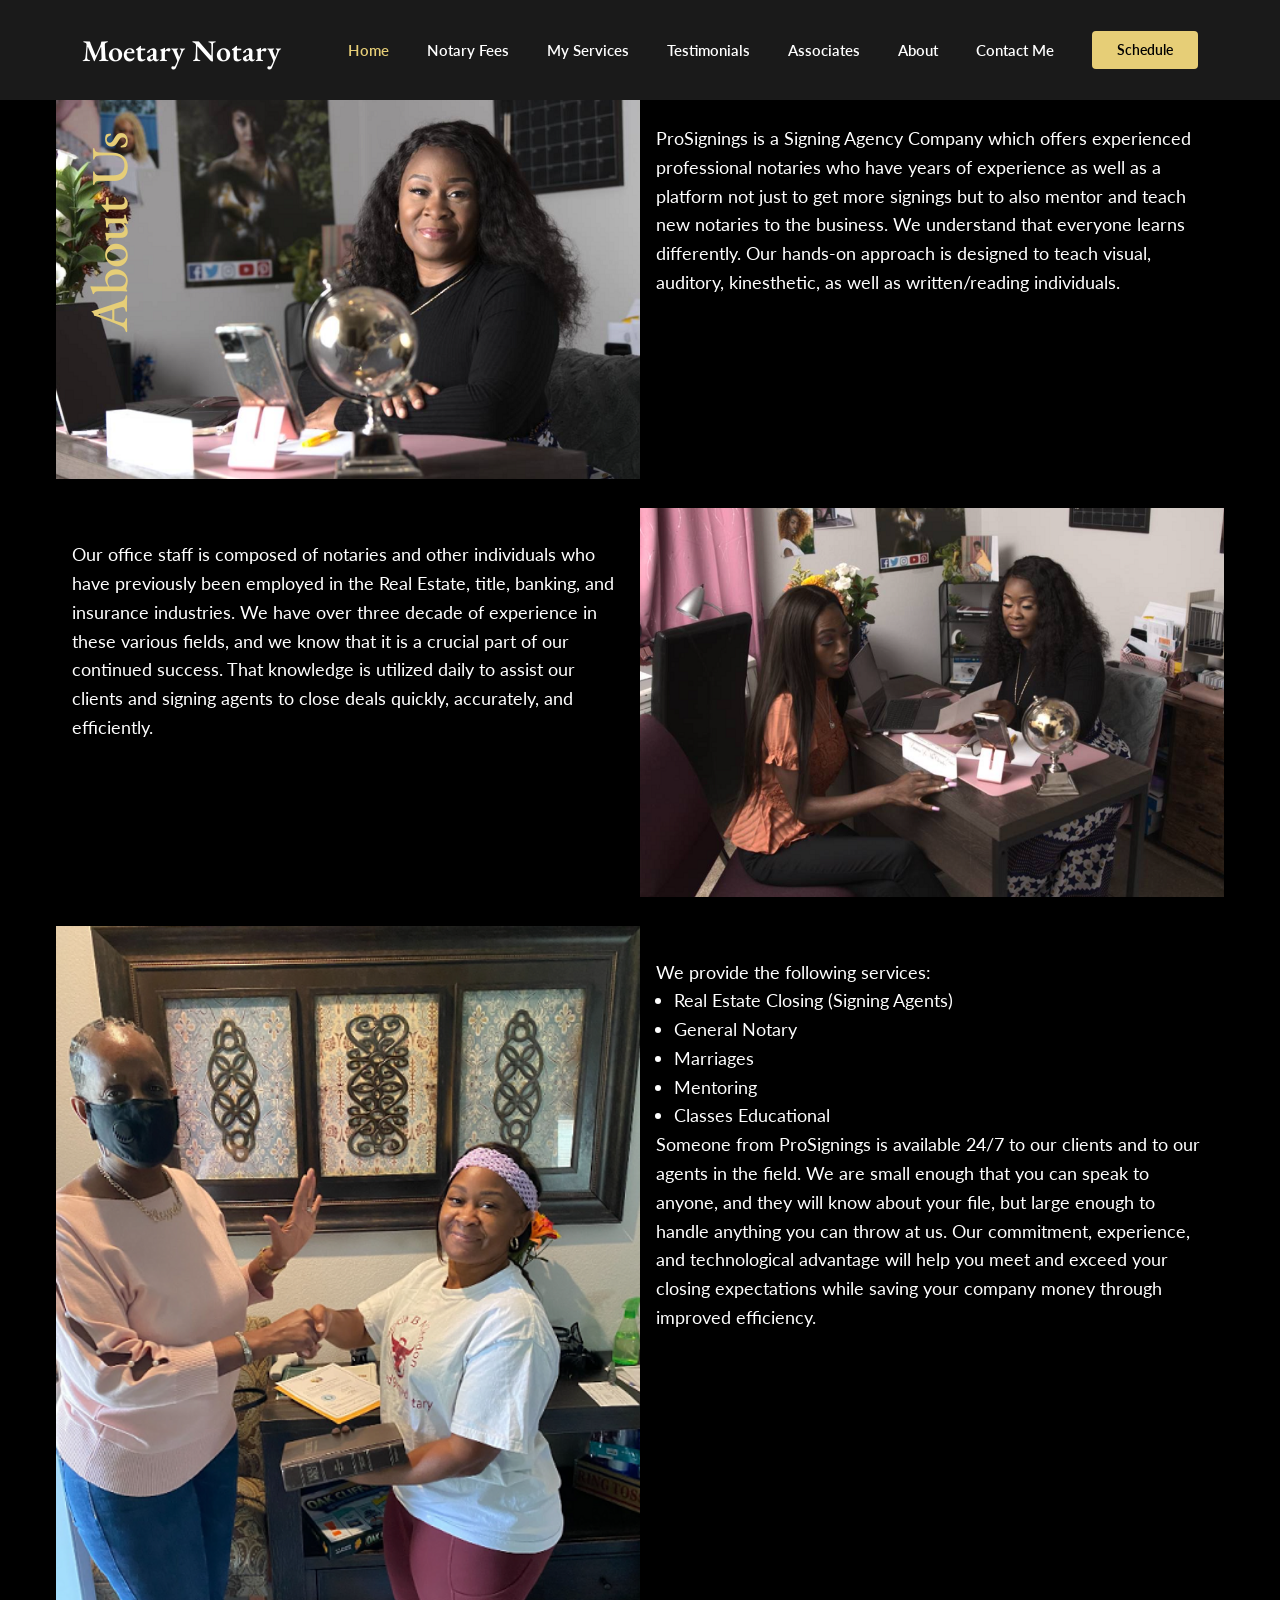
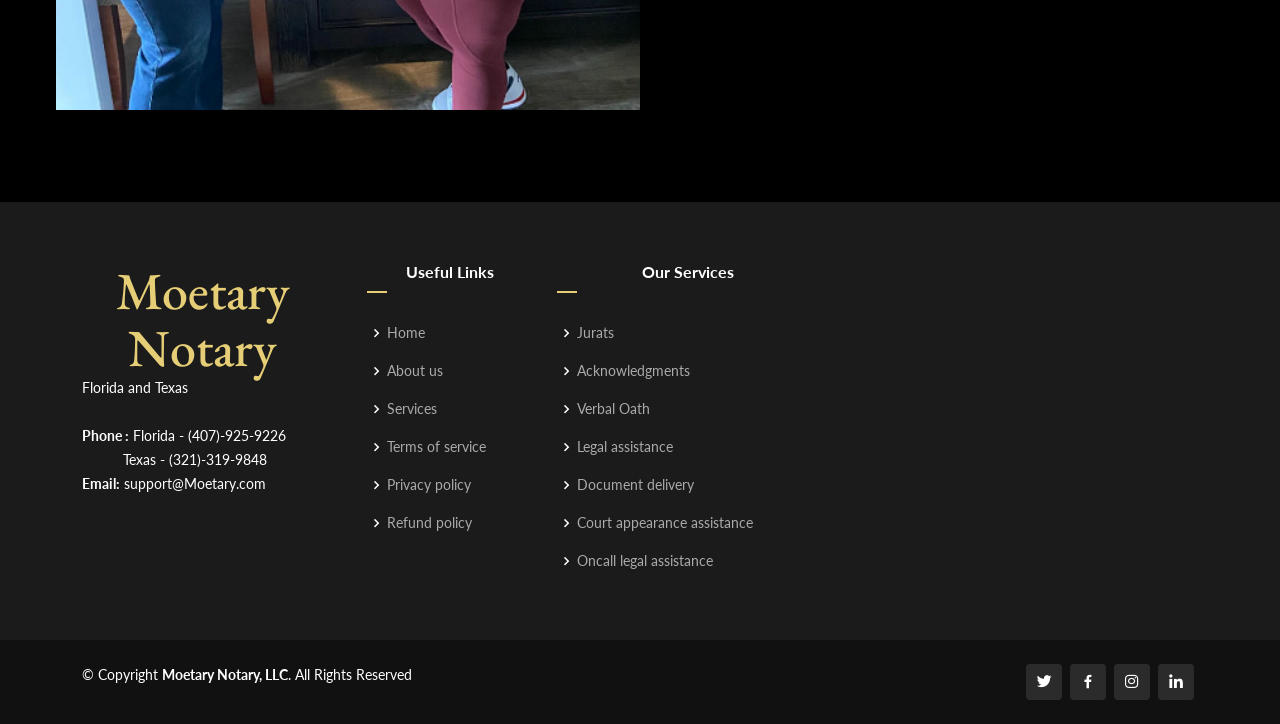
==== about.html @ 25c30586 "Your commit message" ====
<!DOCTYPE html>
<html lang="en">
  <head>
    <meta charset="utf-8" />
    <meta content="width=device-width, initial-scale=1.0" name="viewport" />

    <title>Prosignings</title>
    <meta content="" name="description" />
    <meta content="" name="keywords" />

    <!-- Favicons -->
    <link href="assets/img/favicon.ico" rel="icon" />
    <link href="assets/img/apple-touch-icon.png" rel="apple-touch-icon" />

    <!-- Google Fonts -->
    <link
      href="https://fonts.googleapis.com/css?family=Open+Sans:300,300i,400,400i,600,600i,700,700i|Raleway:300,300i,400,400i,500,500i,600,600i,700,700i|Poppins:300,300i,400,400i,500,500i,600,600i,700,700i"
      rel="stylesheet"
    />

    <!-- Vendor CSS Files -->
    <link href="assets/vendor/aos/aos.css" rel="stylesheet" />
    <link
      href="assets/vendor/bootstrap/css/bootstrap.min.css"
      rel="stylesheet"
    />
    <link
      href="assets/vendor/bootstrap-icons/bootstrap-icons.css"
      rel="stylesheet"
    />
    <link href="assets/vendor/boxicons/css/boxicons.min.css" rel="stylesheet" />
    <link
      href="assets/vendor/glightbox/css/glightbox.min.css"
      rel="stylesheet"
    />
    <link href="assets/vendor/remixicon/remixicon.css" rel="stylesheet" />
    <link href="assets/vendor/swiper/swiper-bundle.min.css" rel="stylesheet" />

    <!-- Template Main CSS File -->
    <link href="assets/css/style.css" rel="stylesheet" />
    <link href="assets/css/about.css" rel="stylesheet" />
    <link href="assets/css/util.css" rel="stylesheet" />
    <!-- =======================================================
  * Template Name: ProSignings - v3.9.1
  * Template URL: https://bootstrapmade.com/ProSignings-bootstrap-corporate-template/
  * Author: BootstrapMade.com
  * License: https://bootstrapmade.com/license/
  ======================================================== -->
  </head>

  <body>
    <!-- ======= Header ======= -->
    <header id="header" class="fixed-top d-flex align-items-center">
      <div class="container d-flex align-items-center">
        <h1 class="logo me-auto size_adjust_header">
          <!-- <a href="index.html"><img src="assets/img/logo11.png" /></a> -->
          Moetary Notary
        </h1>
        <!-- Uncomment below if you prefer to use an image logo -->
        <!-- <a href="index.html" class="logo me-auto"><img src="assets/img/logo.png" alt=""></a>-->

        <nav id="navbar" class="navbar order-last order-lg-0">
          <ul>
            <li>
              <a class="nav-link scrollto active" href="index.html">Home</a>
            </li>
            <li>
              <a class="nav-link scrollto" href="fees.html">Notary Fees</a>
            </li>
            <li>
              <a class="nav-link scrollto" href="service.html">My Services</a>
            </li>
            <li>
              <a class="nav-link scrollto" href="#testimonials">Testimonials</a>
            </li>
            <li>
              <a class="nav-link scrollto" href="associates.html">Associates</a>
            </li>
            <li><a class="nav-link scrollto" href="about.html">About</a></li>
            <!-- <li><a class="nav-link scrollto " href="#portfolio">Portfolio</a></li> -->
            <!-- <li><a class="nav-link scrollto" href="#team">Team</a></li> -->
            <!-- <li><a href="blog.html">Blog</a></li> -->
            <!-- <li class="dropdown"><a href="#"><span>Drop Down</span> <i class="bi bi-chevron-down"></i></a>
              <ul>
                <li><a href="#">Drop Down 1</a></li>
                <li class="dropdown"><a href="#"><span>Deep Drop Down</span> <i class="bi bi-chevron-right"></i></a>
                  <ul>
                    <li><a href="#">Deep Drop Down 1</a></li>
                    <li><a href="#">Deep Drop Down 2</a></li>
                    <li><a href="#">Deep Drop Down 3</a></li>
                    <li><a href="#">Deep Drop Down 4</a></li>
                    <li><a href="#">Deep Drop Down 5</a></li>
                  </ul>
                </li>
                <li><a href="#">Drop Down 2</a></li>
                <li><a href="#">Drop Down 3</a></li>
                <li><a href="#">Drop Down 4</a></li>
              </ul>
            </li> -->
            <li>
              <a class="nav-link scrollto" href="contact.html">Contact Me</a>
            </li>
          </ul>
          <i class="bi bi-list mobile-nav-toggle"></i>
        </nav>
        <!-- .navbar -->

        <a
          href="https://prosigningsbell.thenotary.app/"
          class="get-started-btn scrollto"
          >Schedule</a
        >
      </div>
    </header>
    <!-- End Header -->
    <section style="padding: 0%">
      <main style="background-color: black; color: white" class="about">
        <div class="container_about_page">
          <section class="grid info">
            <div class="column-xs-12 column-md-1">
              <div class="about">
                <h1 class="section-heading" style="text-align: center">
                  About Us
                </h1>
              </div>
            </div>
            <div class="column-xs-12 column-md-4 abt">
              <img class="img_about" src="assets/img/first.PNG" />
              <div class="column-xs-12 column-md-7">
                <div class="intro">
                  ProSignings is a Signing Agency Company which offers
                  experienced professional notaries who have years of experience
                  as well as a platform not just to get more signings but to
                  also mentor and teach new notaries to the business. We
                  understand that everyone learns differently. Our hands-on
                  approach is designed to teach visual, auditory, kinesthetic,
                  as well as written/reading individuals.
                </div>
              </div>
            </div>
            <br />

            <div class="column-xs-12 column-md-4 abt">
              <div class="column-xs-12 column-md-7">
                <div class="intro">
                  Our office staff is composed of notaries and other individuals
                  who have previously been employed in the Real Estate, title,
                  banking, and insurance industries. We have over three decade
                  of experience in these various fields, and we know that it is
                  a crucial part of our continued success. That knowledge is
                  utilized daily to assist our clients and signing agents to
                  close deals quickly, accurately, and efficiently.
                </div>
              </div>
              <img class="img_about" src="assets/img/second.PNG" />
            </div>
            <br />

            <div class="column-xs-12 column-md-4 abt">
              <img class="img_about" src="assets/img/third.PNG" />
              <div class="column-xs-12 column-md-7 txt">
                <div class="intro">
                  We provide the following services:<br />
                  <ul style="margin-left: 18px; list-style-type: disc">
                    <li>Real Estate Closing (Signing Agents)</li>
                    <li>General Notary</li>
                    <li>Marriages</li>
                    <li>Mentoring</li>
                    <li>Classes Educational</li>
                  </ul>
                  Someone from ProSignings is available 24/7 to our clients and
                  to our agents in the field. We are small enough that you can
                  speak to anyone, and they will know about your file, but large
                  enough to handle anything you can throw at us. Our commitment,
                  experience, and technological advantage will help you meet and
                  exceed your closing expectations while saving your company
                  money through improved efficiency.
                </div>
              </div>
            </div>
          </section>
        </div>
      </main>
    </section>
    <!-- ======= Footer ======= -->
    <footer id="footer">
      <div class="footer-top">
        <div class="container">
          <div class="row">
            <div class="col-lg-3 col-md-6 footer-contact">
              <h1 class="logo me-auto" style="margin-left: -20px">
                <!-- <a href="index.html"><img src="assets/img/logo11.png" /></a> -->
                Moetary Notary
              </h1>
              <p class="addd">
                Florida and Texas<br /><br />
                <strong>Phone :</strong> Florida - (407)-925-9226 <br />
                &emsp; &emsp;&emsp; Texas - (321)-319-9848<br />
                <strong>Email:</strong> support@Moetary.com<br />
              </p>
            </div>

            <div class="col-lg-2 col-md-6 footer-links">
              <h4>Useful Links</h4>
              <br />
              <ul>
                <li>
                  <i class="bx bx-chevron-right"></i>
                  <a href="index.html">Home</a>
                </li>
                <li>
                  <i class="bx bx-chevron-right"></i>
                  <a href="about.html">About us</a>
                </li>
                <li>
                  <i class="bx bx-chevron-right"></i>
                  <a href="service.html">Services</a>
                </li>
                <li>
                  <i class="bx bx-chevron-right"></i>
                  <a href="terms.html">Terms of service</a>
                </li>
                <li>
                  <i class="bx bx-chevron-right"></i>
                  <a href="privacy.html">Privacy policy</a>
                </li>
                <li>
                  <i class="bx bx-chevron-right"></i>
                  <a href="refund.html">Refund policy</a>
                </li>
              </ul>
            </div>

            <div class="col-lg-3 col-md-6 footer-links">
              <h4>Our Services</h4>
              <br />
              <ul>
                <li>
                  <i class="bx bx-chevron-right"></i> <a href="#">Jurats</a>
                </li>
                <li>
                  <i class="bx bx-chevron-right"></i>
                  <a href="#">Acknowledgments</a>
                </li>
                <li>
                  <i class="bx bx-chevron-right"></i>
                  <a href="#">Verbal Oath</a>
                </li>
                <li>
                  <i class="bx bx-chevron-right"></i>
                  <a href="#">Legal assistance</a>
                </li>
                <li>
                  <i class="bx bx-chevron-right"></i>
                  <a href="#">Document delivery</a>
                </li>
                <li>
                  <i class="bx bx-chevron-right"></i>
                  <a href="#">Court appearance assistance</a>
                </li>
                <li>
                  <i class="bx bx-chevron-right"></i>
                  <a href="#">Oncall legal assistance</a>
                </li>
              </ul>
            </div>

            <!-- <div class="col-lg-4 col-md-6 footer-newsletter">
            <h4>Join Our Newsletter</h4>
            <p>Tamen quem nulla quae legam multos aute sint culpa legam noster magna</p>
            <form action="" method="post">
              <input type="email" name="email"><input type="submit" value="Subscribe">
            </form>
          </div> -->
          </div>
        </div>
      </div>

      <div class="container d-md-flex py-4">
        <div class="me-md-auto text-center text-md-start">
          <div class="copyright">
            &copy; Copyright <strong><span>Moetary Notary, LLC</span></strong
            >. All Rights Reserved
          </div>
          <!-- <div class="credits"> -->
          <!-- All the links in the footer should remain intact. -->
          <!-- You can delete the links only if you purchased the pro version. -->
          <!-- Licensing information: https://bootstrapmade.com/license/ -->
          <!-- Purchase the pro version with working PHP/AJAX contact form: https://bootstrapmade.com/ProSignings-bootstrap-corporate-template/ -->
          <!-- Moetary Notary -->
          <!-- </div> -->
        </div>
        <div class="social-links text-center text-md-end pt-3 pt-md-0">
          <a href="https://www.twitter.com/prosigningsfl/" class="twitter"
            ><i class="bx bxl-twitter"></i
          ></a>
          <a href="https://www.facebook.com/prosigningsfl/" class="facebook"
            ><i class="bx bxl-facebook"></i
          ></a>
          <a href="https://www.instagram.com/prosigningsfl/" class="instagram"
            ><i class="bx bxl-instagram"></i
          ></a>
          <a href="https://www.linkedin.com/prosigningsfl/" class="linkedin"
            ><i class="bx bxl-linkedin"></i
          ></a>
        </div>
      </div>
    </footer>

    <a
      href="#"
      class="back-to-top d-flex align-items-center justify-content-center"
      ><i class="bi bi-arrow-up-short"></i
    ></a>

    <!-- Vendor JS Files -->
    <script src="assets/vendor/purecounter/purecounter_vanilla.js"></script>
    <script src="assets/vendor/aos/aos.js"></script>
    <script src="assets/vendor/bootstrap/js/bootstrap.bundle.min.js"></script>
    <script src="assets/vendor/glightbox/js/glightbox.min.js"></script>
    <script src="assets/vendor/isotope-layout/isotope.pkgd.min.js"></script>
    <script src="assets/vendor/swiper/swiper-bundle.min.js"></script>
    <script src="assets/vendor/php-email-form/validate.js"></script>

    <!-- Template Main JS File -->
    <script src="assets/js/main.js"></script>
    <style>
      .abt {
        display: flex;
        justify-content: space-between;
      }
      .txt {
        width: 50%;
      }
      @media screen and (max-width: 414px) {
        .abt {
          display: block;
          justify-content: space-between;
        }
        .txt {
          width: 100%;
        }
      }
      @media screen and (max-width: 414px) {
        .row {
          display: flex;
          justify-content: center;
        }
        .addd {
          text-align: center;
        }
        .row > * {
          width: 60%;
        }
      }
    </style>
  </body>
</html>
---- assets/css/style.css ----
/**
** Template Name: ProSignings - v3.9.1
* Template URL: https://bootstrapmade.com/ProSignings-bootstrap-corporate-template/
* Author: BootstrapMade.com
* License: https://bootstrapmade.com/license/
*/

/*--------------------------------------------------------------
# General
--------------------------------------------------------------*/

@import url('https://fonts.googleapis.com/css2?family=Lato');

body {
  color: #444444;
}

*{
  font-family: 'Lato';
}
a {
  color: #e6ce77;
  text-decoration: none;
}

a:hover {
  color: #e76668;
  text-decoration: none;
}

h1,
h2,
h3,
h4,
h5,
h6 {
  /* font-family: "Raleway", sans-serif; */
}

/*--------------------------------------------------------------
# Back to top button
--------------------------------------------------------------*/
.back-to-top {
  position: fixed;
  visibility: hidden;
  opacity: 0;
  right: 15px;
  bottom: 15px;
  z-index: 996;
  background: #e6ce77;
  width: 40px;
  height: 40px;
  border-radius: 4px;
  transition: all 0.4s;
}

.back-to-top i {
  font-size: 28px;
  color: #fff;
  line-height: 0;
}

.back-to-top:hover {
  background: #e65d5f;
  color: #fff;
}

.back-to-top.active {
  visibility: visible;
  opacity: 1;
}

/*--------------------------------------------------------------
# Disable aos animation delay on mobile devices
--------------------------------------------------------------*/
@media screen and (max-width: 768px) {
  [data-aos-delay] {
    transition-delay: 0 !important;
  }
}

/*--------------------------------------------------------------
# Header
--------------------------------------------------------------*/
#header {
  background: #1a1a1a;
  transition: all 0.5s;
  z-index: 997;
  padding: 0px 0;
}
/* 
#header:hover{
  background: #e6ce77;
} */

#header.header-scrolled {
  padding: 12px 0;
  box-shadow: 0px 2px 15px rgba(0, 0, 0, 0.1);
}

#header .logo {
  font-size: 30px;
  margin: 0;
  padding: 0;
  font-weight: 600;
  /* font-family: "Poppins", sans-serif; */
}

#header .logo a {
  color: #111111;
}

#header .logo a span {
  color: #e6ce77;
}

#header .logo img {
  max-height: 80px;
}

/*--------------------------------------------------------------
# Get Startet Button
--------------------------------------------------------------*/
.get-started-btn {
  margin-left: 30px;
  background: #e6ce77;
  color: black;
  border-radius: 4px;
  padding: 8px 25px;
  white-space: nowrap;
  transition: 0.3s;
  font-size: 14px;
  font-weight: 600;
  display: inline-block;
}

.get-started-btn:hover {
  background: #111111;
  color: #fff;
}

@media (max-width: 992px) {
  .get-started-btn {
    margin: 0 15px 0 0;
    padding: 6px 18px;
  }
}

/*--------------------------------------------------------------
# Navigation Menu
--------------------------------------------------------------*/
/**
* Desktop Navigation 
*/
.navbar {
  padding: 0;
  /* background-color: white; */
}

.navbar ul {
  margin: 0;
  padding: 0;
  display: flex;
  list-style: none;
  align-items: center;
}

.navbar li {
  position: relative;
}

.navbar a,
.navbar a:focus {
  display: flex;
  align-items: center;
  justify-content: space-between;
  padding: 10px 0 10px 30px;
  /* font-family: "Raleway", sans-serif; */
  font-size: 15px;
  font-weight: 600;
  color: white;
  white-space: nowrap;
  transition: 0.3s;
}

.navbar a i,
.navbar a:focus i {
  font-size: 12px;
  line-height: 0;
  margin-left: 5px;
}

.navbar a:hover,
.navbar .active,
.navbar .active:focus,
.navbar li:hover>a {
  color: #e6ce77;
}

.navbar .dropdown ul {
  display: block;
  position: absolute;
  left: 30px;
  top: calc(100% + 30px);
  margin: 0;
  padding: 10px 0;
  z-index: 99;
  opacity: 0;
  visibility: hidden;
  background: #fff;
  box-shadow: 0px 0px 30px rgba(127, 137, 161, 0.25);
  transition: 0.3s;
}

.navbar .dropdown ul li {
  min-width: 200px;
}

.navbar .dropdown ul a {
  padding: 10px 20px;
  font-size: 14px;
}

.navbar .dropdown ul a i {
  font-size: 12px;
}

.navbar .dropdown ul a:hover,
.navbar .dropdown ul .active:hover,
.navbar .dropdown ul li:hover>a {
  color: #e6ce77;
}

.navbar .dropdown:hover>ul {
  opacity: 1;
  top: 100%;
  visibility: visible;
}

.navbar .dropdown .dropdown ul {
  top: 0;
  left: calc(100% - 30px);
  visibility: hidden;
}

.navbar .dropdown .dropdown:hover>ul {
  opacity: 1;
  top: 0;
  left: 100%;
  visibility: visible;
}

@media (max-width: 1366px) {
  .navbar .dropdown .dropdown ul {
    left: -90%;
  }

  .navbar .dropdown .dropdown:hover>ul {
    left: -100%;
  }
}

/**
* Mobile Navigation 
*/
.mobile-nav-toggle {
  color: white;
  font-size: 28px;
  cursor: pointer;
  display: none;
  line-height: 0;
  transition: 0.5s;
}

.mobile-nav-toggle.bi-x {
  color: #fff;
}

@media (max-width: 991px) {
  .mobile-nav-toggle {
    display: block;
  }

  .navbar ul {
    display: none;
  }

  .navbar{
    /* background-color: white; */
  }
}

.navbar-mobile {
  position: fixed;
  overflow: hidden;
  top: 0;
  right: 0;
  left: 0;
  bottom: 0;
  background: rgba(0, 0, 0, 0.9);
  transition: 0.3s;
  z-index: 999;
}

.navbar-mobile .mobile-nav-toggle {
  position: absolute;
  top: 15px;
  right: 15px;
}

.navbar-mobile ul {
  display: block;
  position: absolute;
  top: 55px;
  right: 15px;
  bottom: 15px;
  left: 15px;
  padding: 10px 0;
  background-color: #fff;
  overflow-y: auto;
  transition: 0.3s;
}

.navbar-mobile a,
.navbar-mobile a:focus {
  padding: 10px 20px;
  font-size: 15px;
  color: #111111;
}

.navbar-mobile a:hover,
.navbar-mobile .active,
.navbar-mobile li:hover>a {
  color: #e6ce77;
}

.navbar-mobile .getstarted,
.navbar-mobile .getstarted:focus {
  margin: 15px;
}

.navbar-mobile .dropdown ul {
  position: static;
  display: none;
  margin: 10px 20px;
  padding: 10px 0;
  z-index: 99;
  opacity: 1;
  visibility: visible;
  background: #fff;
  box-shadow: 0px 0px 30px rgba(127, 137, 161, 0.25);
}

.navbar-mobile .dropdown ul li {
  min-width: 200px;
}

.navbar-mobile .dropdown ul a {
  padding: 10px 20px;
}

.navbar-mobile .dropdown ul a i {
  font-size: 12px;
}

.navbar-mobile .dropdown ul a:hover,
.navbar-mobile .dropdown ul .active:hover,
.navbar-mobile .dropdown ul li:hover>a {
  color: #e6ce77;
}

.navbar-mobile .dropdown>.dropdown-active {
  display: block;
}

/*--------------------------------------------------------------
# Hero Section
--------------------------------------------------------------*/
#hero {
  width: 100%;

  background: black  url("../img/image_home.png") top right no-repeat ;

  background-size: contain;
  background-position: 78%;
  position: relative;
  margin-top: 60px;
  margin-bottom: -111px;
}

.nnn{
  float: left;
  width: 48%;
  margin-right: 25%;
  width: 48%;
  margin-top: 18%;
}

@media only screen and (max-width: 414px){
  .nnn{
    float: right;
    width: 48%;
    margin-top: 18%;
  }
}

@media only screen and (max-width: 768px) {
  .nnn {
    width: fit-content;
    margin-right: 10px;
    margin-bottom: 100px;
    padding-top: 180px;
  }
}


#hero:before {
  content: "";
  background: rgba(0, 0, 0, 0.6);
  position: absolute;
  bottom: 0;
  top: 200;
  left: 0;
  right: 0;
}

#hero h1 {
  margin: 0;
  font-size: 48px;
  font-weight: 700;
  color: #e6ce77;
}

#hero h2 {
  color: #e6ce77;
  margin: 10px 0 0 0;
  font-size: 24px;
}

#hero .btn-get-started {
  /* font-family: "Raleway", sans-serif; */
  font-weight: 500;
  font-size: 16px;
  letter-spacing: 1px;
  display: inline-block;
  padding: 10px 30px;
  border-radius: 4px;
  transition: 0.5s;
  margin-top: 30px;
  color: black;
  background: #e6ce77;
  border: 2px solid #e6ce77;
}

#hero .btn-get-started:hover {
  /* background: transparent; */
  /* border-color: #fff; */
}

@media (max-width: 768px) {
  #hero {
    text-align: center;
    padding-top: 58px;
    background-size: cover;
    margin-bottom: 0px;
  }


#hero:before {
  content: "";
  background: rgba(0, 0, 0, 0.6);
  position: absolute;
  bottom: 0;
  top: 0;
  left: 0;
  right: 0;
}

  #hero h1 {
    font-size: 28px;
  }

  #hero h2 {
    font-size: 18px;
    line-height: 24px;
  }
}

@media (max-height: 500px) {
  #hero {
    height: 120vh;
  }
}

/*--------------------------------------------------------------
# Sections General
--------------------------------------------------------------*/
section {
  padding: 60px 0;
  overflow: hidden;
  position: relative;
}

.section-title {
  text-align: center;
  padding-bottom: 30px;
  position: relative;
}

.section-title h2 {
  font-size: 32px;
  font-weight: bold;
  text-transform: uppercase;
  margin-bottom: 20px;
  padding-bottom: 20px;
  position: relative;
  color: #e6ce77;
}

.section-title h2::after {
  content: "";
  position: absolute;
  display: block;
  width: 50px;
  height: 3px;
  background: #e6ce77;
  bottom: 0;
  left: calc(50% - 25px);
}

.section-title p {
  margin-bottom: 0;
  color: white;
}

.section-bg {
  padding: 120px 0;
  color: #fff;
  background-color: #1a1a1a;
}

.section-bg:before {
  content: "";
  background: #1b1b1b;
  position: absolute;
  bottom: 60px;
  top: 60px;
  left: 0;
  right: 0;
  transform: skewY(-3deg);
}

/*--------------------------------------------------------------
# Breadcrumbs
--------------------------------------------------------------*/
.breadcrumbs {
  padding: 15px 0;
  background: #2b2b2b;
  min-height: 40px;
  margin-top: 82px;
  color: #fff;
}

.breadcrumbs h2 {
  font-size: 28px;
  font-weight: 500;
}

.breadcrumbs ol {
  display: flex;
  flex-wrap: wrap;
  list-style: none;
  padding: 0 0 10px 0;
  margin: 0;
  font-size: 14px;
}

.breadcrumbs ol a {
  color: #aaaaaa;
}

.breadcrumbs ol a:hover {
  color: #fff;
  transition: 0.3s;
}

.breadcrumbs ol li+li {
  padding-left: 10px;
}

.breadcrumbs ol li+li::before {
  display: inline-block;
  padding-right: 10px;
  color: #e6ce77;
  content: "/";
}

/*--------------------------------------------------------------
# Clients
--------------------------------------------------------------*/
.clients .swiper-pagination {
  margin-top: 20px;
  position: relative;
}

.clients .swiper-pagination .swiper-pagination-bullet {
  width: 12px;
  height: 12px;
  background-color: #e6ce77;
  opacity: 1;
  border: 1px solid #e6ce77;
}

.clients .swiper-pagination .swiper-pagination-bullet-active {
  background-color: #e6ce77;
}

.clients .swiper-slide img {
  /* opacity: 0.5; */
  transition: 0.3s;
  /* filter: grayscale(100); */
}

.clients .swiper-slide img:hover {
  opacity: 1;
  filter: none;
}

/*--------------------------------------------------------------
# About
--------------------------------------------------------------*/
.about .container {
  position: relative;
  z-index: 10;
}

.about .content {
  padding: 30px 30px 30px 0;
}

.about .content h3 {
  font-weight: 700;
  font-size: 34px;
  margin-bottom: 30px;
}

.about .content p {
  margin-bottom: 30px;
}

.about .content .about-btn {
  padding: 8px 30px 9px 30px;
  color: #fff;
  border-radius: 50px;
  transition: 0.3s;
  text-transform: uppercase;
  font-weight: 600;
  font-size: 13px;
  display: inline-flex;
  align-items: center;
  border: 2px solid #e6ce77;
}

.about .content .about-btn i {
  font-size: 16px;
  padding-left: 5px;
}

.about .content .about-btn:hover {
  background: #e35052;
  background: #e6ce77;
}

.about .icon-boxes .icon-box {
  margin-top: 30px;
}

.about .icon-boxes .icon-box i {
  font-size: 40px;
  color: #e6ce77;
  margin-bottom: 10px;
}

.about .icon-boxes .icon-box h4 {
  font-size: 20px;
  font-weight: 700;
  margin: 0 0 10px 0;
}

.about .icon-boxes .icon-box p {
  font-size: 15px;
  color: #848484;
}

@media (max-width: 1200px) {
  .about .content {
    padding-right: 0;
  }
}

@media (max-width: 768px) {
  .about {
    text-align: left;
  }
}

/*--------------------------------------------------------------
# Counts
--------------------------------------------------------------*/
.counts {
  padding-top: 80px;
}

.counts .count-box {
  padding: 30px 30px 25px 30px;
  width: 100%;
  position: relative;
  text-align: center;
  box-shadow: 0px 2px 35px rgba(0, 0, 0, 0.06);
  border-radius: 4px;
}

.counts .count-box i {
  position: absolute;
  width: 54px;
  height: 54px;
  top: -27px;
  left: 50%;
  transform: translateX(-50%);
  font-size: 24px;
  background: #fff;
  color: #e6ce77;
  border-radius: 50px;
  border: 2px solid #fff;
  box-shadow: 0px 2px 25px rgba(0, 0, 0, 0.1);
  display: inline-flex;
  align-items: center;
  justify-content: center;
}

.counts .count-box span {
  font-size: 36px;
  display: block;
  font-weight: 700;
  color: #111111;
}

.counts .count-box p {
  padding: 0;
  margin: 0;
  /* font-family: "Raleway", sans-serif; */
  font-size: 14px;
}

/*--------------------------------------------------------------
# Tabs
--------------------------------------------------------------*/
.tabs .nav-tabs {
  border: 0;
}

.tabs .nav-link {
  border: 1px solid #b9b9b9;
  padding: 15px;
  transition: 0.3s;
  color: #111111;
  border-radius: 0;
  display: flex;
  align-items: center;
  justify-content: center;
  cursor: pointer;
}

.tabs .nav-link i {
  padding-right: 15px;
  font-size: 48px;
}

.tabs .nav-link h4 {
  font-size: 18px;
  font-weight: 600;
  margin: 0;
}

.tabs .nav-link:hover {
  color: #e6ce77;
}

.tabs .nav-link.active {
  background: #e6ce77;
  color: #fff;
  border-color: #e6ce77;
}

@media (max-width: 768px) {
  .tabs .nav-link i {
    padding: 0;
    line-height: 1;
    font-size: 36px;
  }
}

@media (max-width: 575px) {
  .tabs .nav-link {
    padding: 15px;
  }

  .tabs .nav-link i {
    font-size: 24px;
  }
}

.tabs .tab-content {
  margin-top: 30px;
}

.tabs .tab-pane h3 {
  font-weight: 600;
  font-size: 26px;
}

.tabs .tab-pane ul {
  list-style: none;
  padding: 0;
}

.tabs .tab-pane ul li {
  padding-bottom: 10px;
}

.tabs .tab-pane ul i {
  font-size: 20px;
  padding-right: 4px;
  color: #e6ce77;
}

.tabs .tab-pane p:last-child {
  margin-bottom: 0;
}

/*--------------------------------------------------------------
# Services
--------------------------------------------------------------*/
.services .icon-box {
  margin-bottom: 20px;
  padding: 30px;
  border-radius: 6px;
  background: #252525;
  transition: 0.3s;
}

.services .icon-box:hover {
  background: #2b2b2b;
}

.services .icon-box i {
  float: left;
  color: #e6ce77;
  font-size: 40px;
  line-height: 0;
}

.services .icon-box h4 {
  margin-left: 70px;
  font-weight: 700;
  margin-bottom: 15px;
  font-size: 18px;
}

.services .icon-box h4 a {
  color: #fff;
  transition: 0.3s;
}

.services .icon-box h4 a:hover {
  text-decoration: underline;
}

.services .icon-box .icon-box:hover h4 a {
  color: #e6ce77;
}

.services .icon-box p {
  margin-left: 70px;
  line-height: 24px;
  font-size: 14px;
}

/*--------------------------------------------------------------
# Portfolio
--------------------------------------------------------------*/
.portfolio .portfolio-item {
  margin-bottom: 30px;
}

.portfolio #portfolio-flters {
  padding: 0;
  margin: 0 auto 20px auto;
  list-style: none;
  text-align: center;
}

.portfolio #portfolio-flters li {
  cursor: pointer;
  display: inline-block;
  padding: 8px 15px 10px 15px;
  font-size: 14px;
  font-weight: 600;
  line-height: 1;
  text-transform: uppercase;
  color: #444444;
  margin-bottom: 5px;
  transition: all 0.3s ease-in-out;
  border-radius: 3px;
}

.portfolio #portfolio-flters li:hover,
.portfolio #portfolio-flters li.filter-active {
  color: #fff;
  background: #e6ce77;
}

.portfolio #portfolio-flters li:last-child {
  margin-right: 0;
}

.portfolio .portfolio-wrap {
  transition: 0.3s;
  position: relative;
  overflow: hidden;
  z-index: 1;
  background: rgba(17, 17, 17, 0.6);
}

.portfolio .portfolio-wrap::before {
  content: "";
  background: rgba(17, 17, 17, 0.6);
  position: absolute;
  left: 0;
  right: 0;
  top: 0;
  bottom: 0;
  transition: all ease-in-out 0.3s;
  z-index: 2;
  opacity: 0;
}

.portfolio .portfolio-wrap img {
  transition: all ease-in-out 0.3s;
}

.portfolio .portfolio-wrap .portfolio-info {
  opacity: 0;
  position: absolute;
  top: 0;
  left: 0;
  right: 0;
  bottom: 0;
  z-index: 3;
  transition: all ease-in-out 0.3s;
  display: flex;
  flex-direction: column;
  justify-content: flex-end;
  align-items: flex-start;
  padding: 20px;
}

.portfolio .portfolio-wrap .portfolio-info h4 {
  font-size: 20px;
  color: #fff;
  font-weight: 600;
}

.portfolio .portfolio-wrap .portfolio-info p {
  color: rgba(255, 255, 255, 0.7);
  font-size: 14px;
  text-transform: uppercase;
  padding: 0;
  margin: 0;
  font-style: italic;
}

.portfolio .portfolio-wrap .portfolio-links {
  text-align: center;
  z-index: 4;
}

.portfolio .portfolio-wrap .portfolio-links a {
  color: rgba(255, 255, 255, 0.4);
  margin: 0 5px 0 0;
  font-size: 28px;
  display: inline-block;
  transition: 0.3s;
}

.portfolio .portfolio-wrap .portfolio-links a:hover {
  color: #fff;
}

.portfolio .portfolio-wrap:hover::before {
  opacity: 1;
}

.portfolio .portfolio-wrap:hover img {
  transform: scale(1.2);
}

.portfolio .portfolio-wrap:hover .portfolio-info {
  opacity: 1;
}

/*--------------------------------------------------------------
# Portfolio Details
--------------------------------------------------------------*/
.portfolio-details {
  padding-top: 40px;
}

.portfolio-details .portfolio-details-slider img {
  width: 100%;
}

.portfolio-details .portfolio-details-slider .swiper-pagination {
  margin-top: 20px;
  position: relative;
}

.portfolio-details .portfolio-details-slider .swiper-pagination .swiper-pagination-bullet {
  width: 12px;
  height: 12px;
  background-color: #fff;
  opacity: 1;
  border: 1px solid #e6ce77;
}

.portfolio-details .portfolio-details-slider .swiper-pagination .swiper-pagination-bullet-active {
  background-color: #e6ce77;
}

.portfolio-details .portfolio-info {
  padding: 30px;
  box-shadow: 0px 0 30px rgba(17, 17, 17, 0.08);
}

.portfolio-details .portfolio-info h3 {
  font-size: 22px;
  font-weight: 700;
  margin-bottom: 20px;
  padding-bottom: 20px;
  border-bottom: 1px solid #eee;
}

.portfolio-details .portfolio-info ul {
  list-style: none;
  padding: 0;
  font-size: 15px;
}

.portfolio-details .portfolio-info ul li+li {
  margin-top: 10px;
}

.portfolio-details .portfolio-description {
  padding-top: 30px;
}

.portfolio-details .portfolio-description h2 {
  font-size: 26px;
  font-weight: 700;
  margin-bottom: 20px;
}

.portfolio-details .portfolio-description p {
  padding: 0;
}

/*--------------------------------------------------------------
# Testimonials
--------------------------------------------------------------*/
.testimonials .testimonials-carousel,
.testimonials .testimonials-slider {
  overflow: hidden;
}

.testimonials .testimonial-item {
  box-sizing: content-box;
  padding: 30px;
  margin: 30px 15px;
  min-height: 200px;
  box-shadow: 0px 2px 12px rgba(0, 0, 0, 0.08);
  position: relative;
  background: #e6ce77;
  border-radius: 15px;
}

.testimonials .testimonial-item .testimonial-img {
  width: 125px;
  float: left;
  margin: 0 10px 0 0;
}

.testimonials .testimonial-item h3 {
  font-size: 18px;
  font-weight: bold;
  margin: 25px 0 5px 0;
  color: #111;
}

.testimonials .testimonial-item h4 {
  font-size: 14px;
  color: #999;
  margin: 0;
}

.testimonials .testimonial-item .quote-icon-left,
.testimonials .testimonial-item .quote-icon-right {
  color: #fceaea;
  font-size: 26px;
}

.testimonials .testimonial-item .quote-icon-left {
  display: inline-block;
  left: -5px;
  position: relative;
}

.testimonials .testimonial-item .quote-icon-right {
  display: inline-block;
  right: -5px;
  position: relative;
  top: 10px;
}

.testimonials .testimonial-item p {
  font-style: italic;
  margin: 30px auto 15px auto;
}

.testimonials .swiper-pagination {
  margin-top: 20px;
  position: relative;
}

.testimonials .swiper-pagination .swiper-pagination-bullet {
  width: 12px;
  height: 12px;
  background-color: #fff;
  opacity: 1;
  border: 1px solid #e6ce77;
}

.testimonials .swiper-pagination .swiper-pagination-bullet-active {
  background-color: #e6ce77;
}

/*--------------------------------------------------------------
# Pricing
--------------------------------------------------------------*/
.pricing .box {
  padding: 20px;
  background: #2b2b2b;
  text-align: center;
  border-radius: 8px;
  position: relative;
  overflow: hidden;
}

.pricing .box h3 {
  font-weight: 400;
  padding: 15px;
  font-size: 18px;
  text-transform: uppercase;
  font-weight: 600;
}

.pricing .box h4 {
  font-size: 42px;
  font-weight: 500;
  /* font-family: "Open Sans", sans-serif; */
  margin-bottom: 20px;
}

.pricing .box h4 sup {
  font-size: 20px;
  top: -15px;
  left: -3px;
}

.pricing .box h4 span {
  font-size: 16px;
  font-weight: 300;
}

.pricing .box ul {
  padding: 0;
  list-style: none;
  text-align: center;
  line-height: 20px;
  font-size: 14px;
}

.pricing .box ul li {
  padding-bottom: 16px;
}

.pricing .box ul i {
  color: #e6ce77;
  font-size: 18px;
  padding-right: 4px;
}

.pricing .box ul .na {
  color: rgba(255, 255, 255, 0.5);
  text-decoration: line-through;
}

.pricing .box .btn-wrap {
  padding: 15px;
  text-align: center;
}

.pricing .box .btn-buy {
  display: inline-block;
  padding: 10px 40px 12px 40px;
  border-radius: 4px;
  color: #fff;
  transition: none;
  font-size: 14px;
  font-weight: 400;
  /* font-family: "Raleway", sans-serif; */
  font-weight: 600;
  transition: 0.3s;
  border: 2px solid rgba(255, 255, 255, 0.3);
}

.pricing .box .btn-buy:hover {
  border-color: #fff;
}

.pricing .featured {
  background: #e6ce77;
}

/*--------------------------------------------------------------
# Frequently Asked Questions
--------------------------------------------------------------*/
.faq .faq-list {
  padding: 0;
  list-style: none;
}

.faq .faq-list li {
  border-bottom: 1px solid #eee;
  margin-bottom: 20px;
  padding-bottom: 20px;
}

.faq .faq-list a {
  display: block;
  position: relative;
  font-family: #e6ce77;
  font-size: 18px;
  line-height: 24px;
  font-weight: 400;
  padding-right: 25px;
  cursor: pointer;
}

.faq .faq-list i {
  font-size: 24px;
  position: absolute;
  right: 0;
  top: 0;
}

.faq .faq-list p {
  margin-bottom: 0;
  padding: 10px 0 0 0;
}

.faq .faq-list .icon-show {
  display: none;
}

.faq .faq-list a.collapsed {
  color: #343a40;
}

.faq .faq-list a.collapsed:hover {
  color: #e6ce77;
}

.faq .faq-list a.collapsed .icon-show {
  display: inline-block;
}

.faq .faq-list a.collapsed .icon-close {
  display: none;
}

/*--------------------------------------------------------------
# Team
--------------------------------------------------------------*/
.team .member {
  margin-bottom: 20px;
  overflow: hidden;
  border-radius: 5px;
  /* background: #fff; */
}

.team .member .member-img {
  position: relative;
  overflow: hidden;
}

.team .member .social {
  position: absolute;
  left: 0;
  bottom: 30px;
  right: 0;
  opacity: 0;
  transition: ease-in-out 0.3s;
  display: flex;
  align-items: center;
  justify-content: center;
}

.team .member .social a {
  transition: color 0.3s;
  color: #111111;
  margin: 0 3px;
  border-radius: 50px;
  width: 36px;
  height: 36px;
  background: #e6ce77;
  display: inline-flex;
  align-items: center;
  justify-content: center;
  transition: ease-in-out 0.3s;
  color: #fff;
}

.team .member .social a:hover {
  background: #111111;
}

.team .member .social i {
  font-size: 18px;
  line-height: 0;
}

.team .member .member-info {
  padding: 25px 15px;
  background: #262626;
}

.team .member .member-info h4 {
  font-weight: 700;
  margin-bottom: 5px;
  font-size: 18px;
  color: #ffffff;
}

.team .member .member-info span {
  display: block;
  font-size: 13px;
  font-weight: 400;
  color: #aaaaaa;
}

.team .member .member-info p {
  font-style: italic;
  font-size: 14px;
  line-height: 26px;
  color: #777777;
}

.team .member:hover .social {
  opacity: 1;
  bottom: 15px;
}

/*--------------------------------------------------------------
# Contact
--------------------------------------------------------------*/
.contact .info-box {
  color: #444444;
  text-align: center;
  box-shadow: 0 0 30px rgba(214, 215, 216, 0.6);
  padding: 30px 0 32px 0;
  border-radius: 4px;
}

.contact .info-box i {
  font-size: 32px;
  color: #e6ce77;
  border-radius: 50%;
  padding: 8px;
  border: 2px dotted #f8d4d5;
}

.contact .info-box h3 {
  font-size: 20px;
  color: #777777;
  font-weight: 700;
  margin: 10px 0;
}

.contact .info-box p {
  padding: 0;
  line-height: 24px;
  font-size: 14px;
  margin-bottom: 0;
}

.contact .php-email-form {
  box-shadow: 0 0 30px rgba(214, 215, 216, 0.6);
  padding: 30px;
  border-radius: 4px;
}

.contact .php-email-form .error-message {
  display: none;
  color: #fff;
  background: #ed3c0d;
  text-align: left;
  padding: 15px;
  font-weight: 600;
}

.contact .php-email-form .error-message br+br {
  margin-top: 25px;
}

.contact .php-email-form .sent-message {
  display: none;
  color: #fff;
  background: #18d26e;
  text-align: center;
  padding: 15px;
  font-weight: 600;
}

.contact .php-email-form .loading {
  display: none;
  background: #fff;
  text-align: center;
  padding: 15px;
}

.contact .php-email-form .loading:before {
  content: "";
  display: inline-block;
  border-radius: 50%;
  width: 24px;
  height: 24px;
  margin: 0 10px -6px 0;
  border: 3px solid #18d26e;
  border-top-color: #eee;
  -webkit-animation: animate-loading 1s linear infinite;
  animation: animate-loading 1s linear infinite;
}

.contact .php-email-form .form-group {
  margin-bottom: 25px;
}

.contact .php-email-form input,
.contact .php-email-form textarea {
  box-shadow: none;
  font-size: 14px;
  border-radius: 4px;
}

.contact .php-email-form input:focus,
.contact .php-email-form textarea:focus {
  border-color: #111111;
}

.contact .php-email-form input {
  padding: 10px 15px;
}

.contact .php-email-form textarea {
  padding: 12px 15px;
}

.contact .php-email-form button[type=submit] {
  background: #e6ce77;
  border: 0;
  padding: 10px 32px;
  color: #fff;
  transition: 0.4s;
  border-radius: 4px;
}

.contact .php-email-form button[type=submit]:hover {
  background: #e35052;
}

@-webkit-keyframes animate-loading {
  0% {
    transform: rotate(0deg);
  }

  100% {
    transform: rotate(360deg);
  }
}

@keyframes animate-loading {
  0% {
    transform: rotate(0deg);
  }

  100% {
    transform: rotate(360deg);
  }
}

/*--------------------------------------------------------------
# Blog
--------------------------------------------------------------*/
.blog {
  padding: 40px 0 20px 0;
}

.blog .entry {
  padding: 30px;
  margin-bottom: 60px;
  box-shadow: 0 4px 16px rgba(0, 0, 0, 0.1);
}

.blog .entry .entry-img {
  max-height: 440px;
  margin: -30px -30px 20px -30px;
  overflow: hidden;
}

.blog .entry .entry-title {
  font-size: 28px;
  font-weight: bold;
  padding: 0;
  margin: 0 0 20px 0;
}

.blog .entry .entry-title a {
  color: #111111;
  transition: 0.3s;
}

.blog .entry .entry-title a:hover {
  color: #e6ce77;
}

.blog .entry .entry-meta {
  margin-bottom: 15px;
  color: #777777;
}

.blog .entry .entry-meta ul {
  display: flex;
  flex-wrap: wrap;
  list-style: none;
  align-items: center;
  padding: 0;
  margin: 0;
}

.blog .entry .entry-meta ul li+li {
  padding-left: 20px;
}

.blog .entry .entry-meta i {
  font-size: 16px;
  margin-right: 8px;
  line-height: 0;
}

.blog .entry .entry-meta a {
  color: #777777;
  font-size: 14px;
  display: inline-block;
  line-height: 1;
}

.blog .entry .entry-content p {
  line-height: 24px;
}

.blog .entry .entry-content .read-more {
  -moz-text-align-last: right;
  text-align-last: right;
}

.blog .entry .entry-content .read-more a {
  display: inline-block;
  background: #e6ce77;
  color: #fff;
  padding: 6px 20px;
  transition: 0.3s;
  font-size: 14px;
  border-radius: 4px;
}

.blog .entry .entry-content .read-more a:hover {
  background: #e35052;
}

.blog .entry .entry-content h3 {
  font-size: 22px;
  margin-top: 30px;
  font-weight: bold;
}

.blog .entry .entry-content blockquote {
  overflow: hidden;
  background-color: #fafafa;
  padding: 60px;
  position: relative;
  text-align: center;
  margin: 20px 0;
}

.blog .entry .entry-content blockquote p {
  color: #444444;
  line-height: 1.6;
  margin-bottom: 0;
  font-style: italic;
  font-weight: 500;
  font-size: 22px;
}

.blog .entry .entry-content blockquote::after {
  content: "";
  position: absolute;
  left: 0;
  top: 0;
  bottom: 0;
  width: 3px;
  background-color: #111111;
  margin-top: 20px;
  margin-bottom: 20px;
}

.blog .entry .entry-footer {
  padding-top: 10px;
  border-top: 1px solid #e6e6e6;
}

.blog .entry .entry-footer i {
  color: #5e5e5e;
  display: inline;
}

.blog .entry .entry-footer a {
  color: #1e1e1e;
  transition: 0.3s;
}

.blog .entry .entry-footer a:hover {
  color: #e6ce77;
}

.blog .entry .entry-footer .cats {
  list-style: none;
  display: inline;
  padding: 0 20px 0 0;
  font-size: 14px;
}

.blog .entry .entry-footer .cats li {
  display: inline-block;
}

.blog .entry .entry-footer .tags {
  list-style: none;
  display: inline;
  padding: 0;
  font-size: 14px;
}

.blog .entry .entry-footer .tags li {
  display: inline-block;
}

.blog .entry .entry-footer .tags li+li::before {
  padding-right: 6px;
  color: #6c757d;
  content: ",";
}

.blog .entry .entry-footer .share {
  font-size: 16px;
}

.blog .entry .entry-footer .share i {
  padding-left: 5px;
}

.blog .entry-single {
  margin-bottom: 30px;
}

.blog .blog-author {
  padding: 20px;
  margin-bottom: 30px;
  box-shadow: 0 4px 16px rgba(0, 0, 0, 0.1);
}

.blog .blog-author img {
  width: 120px;
  margin-right: 20px;
}

.blog .blog-author h4 {
  font-weight: 600;
  font-size: 22px;
  margin-bottom: 0px;
  padding: 0;
  color: #111111;
}

.blog .blog-author .social-links {
  margin: 0 10px 10px 0;
}

.blog .blog-author .social-links a {
  color: rgba(17, 17, 17, 0.5);
  margin-right: 5px;
}

.blog .blog-author p {
  font-style: italic;
  color: #b7b7b7;
}

.blog .blog-comments {
  margin-bottom: 30px;
}

.blog .blog-comments .comments-count {
  font-weight: bold;
}

.blog .blog-comments .comment {
  margin-top: 30px;
  position: relative;
}

.blog .blog-comments .comment .comment-img {
  margin-right: 14px;
}

.blog .blog-comments .comment .comment-img img {
  width: 60px;
}

.blog .blog-comments .comment h5 {
  font-size: 16px;
  margin-bottom: 2px;
}

.blog .blog-comments .comment h5 a {
  font-weight: bold;
  color: #444444;
  transition: 0.3s;
}

.blog .blog-comments .comment h5 a:hover {
  color: #e6ce77;
}

.blog .blog-comments .comment h5 .reply {
  padding-left: 10px;
  color: #111111;
}

.blog .blog-comments .comment h5 .reply i {
  font-size: 20px;
}

.blog .blog-comments .comment time {
  display: block;
  font-size: 14px;
  color: #2b2b2b;
  margin-bottom: 5px;
}

.blog .blog-comments .comment.comment-reply {
  padding-left: 40px;
}

.blog .blog-comments .reply-form {
  margin-top: 30px;
  padding: 30px;
  box-shadow: 0 4px 16px rgba(0, 0, 0, 0.1);
}

.blog .blog-comments .reply-form h4 {
  font-weight: bold;
  font-size: 22px;
}

.blog .blog-comments .reply-form p {
  font-size: 14px;
}

.blog .blog-comments .reply-form input {
  border-radius: 4px;
  padding: 10px 10px;
  font-size: 14px;
}

.blog .blog-comments .reply-form input:focus {
  box-shadow: none;
  border-color: #ee9293;
}

.blog .blog-comments .reply-form textarea {
  border-radius: 4px;
  padding: 10px 10px;
  font-size: 14px;
}

.blog .blog-comments .reply-form textarea:focus {
  box-shadow: none;
  border-color: #ee9293;
}

.blog .blog-comments .reply-form .form-group {
  margin-bottom: 25px;
}

.blog .blog-comments .reply-form .btn-primary {
  border-radius: 4px;
  padding: 10px 20px;
  border: 0;
  background-color: #111111;
}

.blog .blog-comments .reply-form .btn-primary:hover {
  background-color: #1e1e1e;
}

.blog .blog-pagination {
  color: #444444;
}

.blog .blog-pagination ul {
  display: flex;
  padding: 0;
  margin: 0;
  list-style: none;
}

.blog .blog-pagination li {
  margin: 0 5px;
  transition: 0.3s;
}

.blog .blog-pagination li a {
  color: #111111;
  padding: 7px 16px;
  display: flex;
  align-items: center;
  justify-content: center;
}

.blog .blog-pagination li.active,
.blog .blog-pagination li:hover {
  background: #e6ce77;
}

.blog .blog-pagination li.active a,
.blog .blog-pagination li:hover a {
  color: #fff;
}

.blog .sidebar {
  padding: 30px;
  margin: 0 0 60px 20px;
  box-shadow: 0 4px 16px rgba(0, 0, 0, 0.1);
}

.blog .sidebar .sidebar-title {
  font-size: 20px;
  font-weight: 700;
  padding: 0 0 0 0;
  margin: 0 0 15px 0;
  color: #111111;
  position: relative;
}

.blog .sidebar .sidebar-item {
  margin-bottom: 30px;
}

.blog .sidebar .search-form form {
  background: #fff;
  border: 1px solid #ddd;
  padding: 3px 10px;
  position: relative;
}

.blog .sidebar .search-form form input[type=text] {
  border: 0;
  padding: 4px;
  border-radius: 4px;
  width: calc(100% - 40px);
}

.blog .sidebar .search-form form button {
  position: absolute;
  top: 0;
  right: 0;
  bottom: 0;
  border: 0;
  background: none;
  font-size: 16px;
  padding: 0 15px;
  margin: -1px;
  background: #e6ce77;
  color: #fff;
  transition: 0.3s;
  border-radius: 0 4px 4px 0;
  line-height: 0;
}

.blog .sidebar .search-form form button i {
  line-height: 0;
}

.blog .sidebar .search-form form button:hover {
  background: #e34c4d;
}

.blog .sidebar .categories ul {
  list-style: none;
  padding: 0;
}

.blog .sidebar .categories ul li+li {
  padding-top: 10px;
}

.blog .sidebar .categories ul a {
  color: #111111;
  transition: 0.3s;
}

.blog .sidebar .categories ul a:hover {
  color: #e6ce77;
}

.blog .sidebar .categories ul a span {
  padding-left: 5px;
  color: #aaaaaa;
  font-size: 14px;
}

.blog .sidebar .recent-posts .post-item+.post-item {
  margin-top: 15px;
}

.blog .sidebar .recent-posts img {
  width: 80px;
  float: left;
}

.blog .sidebar .recent-posts h4 {
  font-size: 15px;
  margin-left: 95px;
  font-weight: bold;
}

.blog .sidebar .recent-posts h4 a {
  color: #111111;
  transition: 0.3s;
}

.blog .sidebar .recent-posts h4 a:hover {
  color: #e6ce77;
}

.blog .sidebar .recent-posts time {
  display: block;
  margin-left: 95px;
  font-style: italic;
  font-size: 14px;
  color: #aaaaaa;
}

.blog .sidebar .tags {
  margin-bottom: -10px;
}

.blog .sidebar .tags ul {
  list-style: none;
  padding: 0;
}

.blog .sidebar .tags ul li {
  display: inline-block;
}

.blog .sidebar .tags ul a {
  color: #515151;
  font-size: 14px;
  padding: 6px 14px;
  margin: 0 6px 8px 0;
  border: 1px solid #c4c4c4;
  display: inline-block;
  transition: 0.3s;
}

.blog .sidebar .tags ul a:hover {
  color: #fff;
  border: 1px solid #e6ce77;
  background: #e6ce77;
}

.blog .sidebar .tags ul a span {
  padding-left: 5px;
  color: #aaaaaa;
  font-size: 14px;
}

/*--------------------------------------------------------------
# Footer
--------------------------------------------------------------*/
#footer {
  color: #fff;
  font-size: 14px;
  background: #111111;
}

#footer .footer-top {
  padding: 60px 0 30px 0;
  background: #1b1b1b;
}

#footer .footer-top .footer-contact {
  margin-bottom: 30px;
  /* width: 40%; */
}

#footer .footer-top .footer-contact h3 {
  font-size: 26px;
  line-height: 1;
  font-weight: 700;
}

#footer .footer-top .footer-contact h3 span {
  color: #e6ce77;
}

#footer .footer-top .footer-contact p {
  font-size: 14px;
  line-height: 24px;
  margin-bottom: 0;
  /* font-family: "Raleway", sans-serif; */
}

#footer .footer-top h4 {
  font-size: 16px;
  font-weight: bold;
  position: relative;
  padding-bottom: 12px;
}

#footer .footer-top h4::after {
  content: "";
  position: absolute;
  display: block;
  width: 20px;
  height: 2px;
  background: #e6ce77;
  bottom: 0;
  left: 0;
}

#footer .footer-top .footer-links {
  margin-bottom: 30px;
}

#footer .footer-top .footer-links ul {
  list-style: none;
  padding: 0;
  margin: 0;
}

#footer .footer-top .footer-links ul i {
  padding-right: 2px;
  color: white;
  font-size: 18px;
  line-height: 1;
}

#footer .footer-top .footer-links ul li {
  padding: 10px 0;
  display: flex;
  align-items: center;
}

#footer .footer-top .footer-links ul li:first-child {
  padding-top: 0;
}

#footer .footer-top .footer-links ul a {
  color: #aaaaaa;
  transition: 0.3s;
  display: inline-block;
  line-height: 1;
}

#footer .footer-top .footer-links ul a:hover {
  text-decoration: none;
  color: #fff;
}

#footer .footer-newsletter {
  font-size: 15px;
}

#footer .footer-newsletter h4 {
  font-size: 16px;
  font-weight: bold;
  position: relative;
  padding-bottom: 12px;
}

#footer .footer-newsletter form {
  margin-top: 30px;
  background: #fff;
  padding: 5px 10px;
  position: relative;
  border-radius: 4px;
  text-align: left;
}

#footer .footer-newsletter form input[type=email] {
  border: 0;
  padding: 4px 8px;
  width: calc(100% - 100px);
}

#footer .footer-newsletter form input[type=submit] {
  position: absolute;
  top: 0;
  right: -1px;
  bottom: 0;
  border: 0;
  background: none;
  font-size: 16px;
  padding: 0 20px;
  background: #e6ce77;
  color: #fff;
  transition: 0.3s;
  border-radius: 0 4px 4px 0;
  box-shadow: 0px 2px 15px rgba(0, 0, 0, 0.1);
}

#footer .footer-newsletter form input[type=submit]:hover {
  background: #e35052;
}

#footer .credits {
  padding-top: 5px;
  font-size: 13px;
}

#footer .social-links a {
  font-size: 18px;
  display: inline-block;
  background: #2b2b2b;
  color: #fff;
  line-height: 1;
  padding: 8px 0;
  margin-right: 4px;
  border-radius: 4px;
  text-align: center;
  width: 36px;
  height: 36px;
  transition: 0.3s;
}

#footer .social-links a:hover {
  background: #e6ce77;
}
---- assets/css/about.css ----
@import url('https://fonts.googleapis.com/css?family=EB+Garamond:400,500|Roboto:400,700');
@import url('https://fonts.googleapis.com/css2?family=Lato:ital,wght@1,700&display=swap');


/* $white: #fff
$gray: #a5a5a5;
$black: #322c2c;
$text: #8e8e8e;
 */

:root{
    --white:#fff;
    --gray:#a5a5a5;
    --black:#322c2c;
    --text:#8e8e8e;
}

* {
  box-sizing: border-box;
}

::before{
  box-sizing: border-box;
}

::after{
  box-sizing: border-box;
}

body {
  font-family: 'Lato', sans-serif;
  font-size: 1rem;
  font-weight: 400;
  line-height: 1.6;
  margin: 0;
  padding: 0;
  color: var(--text);
  background: var(--white);
  text-rendering: optimizeLegibility;
}

h1, h2, h3 {
  font-family: 'EB Garamond', serif;
  color: var(--black);
  line-height: 1.1;
}

h2, h3 {
  color: var(--black);
  font-weight: 400;
}

h1 {
  font-size: 2.325rem;
  font-weight: 500;
  margin: 0;
  color:#e6ce77;
}

h2 {
  font-size: 2rem;
  margin: 0 0 2rem;
}

h3 {
  font-size: 1.75rem;
  margin: 0 0 2rem;
}

p {
  margin: 0 0 1.5rem;
  text-align: left;
}

p:nth-child(4){
  margin: 0;
}

a {
  color: var(--gray);
  text-decoration: none;
}

a:hover{
  color: black;
}

blockquote {
  font-style: italic;
  text-align: center;
  width: 40rem;
  height: auto;
  max-width: 100%;
  margin: auto;
  display: flex;
  align-items: center;
}


ul {
  list-style: none;
  margin: 0;
  padding: 0;
}

ul li {
  margin: 0 0.5rem 0 0;
}

.intro {
  margin: 1rem 0;
  padding: 0;
  width: 100%;
}

#logo {
  color: black;
  font-weight: 700;
  font-size: 0.875rem;
  letter-spacing: 0.125rem;
  text-transform: uppercase;
  margin: 0;
}

.container_about_page {
  margin: auto;
  padding: 0 1rem;
  max-width: 75rem;
  width: 100%;
}

main {
  padding: 2rem 0;
}

/* .grid {
  > [class*="column-"] {
    padding: 1rem;
  }
} */

.section-heading {
  transform: rotate(0) translateX(0);
  margin-top: 40px;
  margin-bottom: 20px;
}

.img_about {
	width: 100%;
  height: 100%;
	object-fit: cover;
}

footer {
  text-align: center;
}

@media (min-width: 600px) {
  body {
    font-size: 1.125rem;
  }
  h1 {
    font-size: 3.25rem;
  }
  
  h2 {
    font-size: 2.75rem;
    color: #e6ce77;
  }

  h3 {
    font-size: 2.25rem;
    color: #e6ce77;
  }
  
  .img_about {
    width: 50%;
    height: 50%;
    
  }
  
  .section-heading {
    position: absolute;
    margin-left: 24px;
    transform-origin: top left;
    transform: rotate(-90deg) translateX(-100%);
  }
  
  .intro {
    padding: 1rem;
  }
  
  blockquote {
    width: 30rem;
    height: 40rem;
  }
}
---- assets/css/util.css ----
.fix_testimonial_height {
  min-height: 240px !important;
}

.size_adjust_header {
  height: 100px;
  color: white;
  display: flex;
  align-items: center;
}

img {
  object-fit: cover;
}
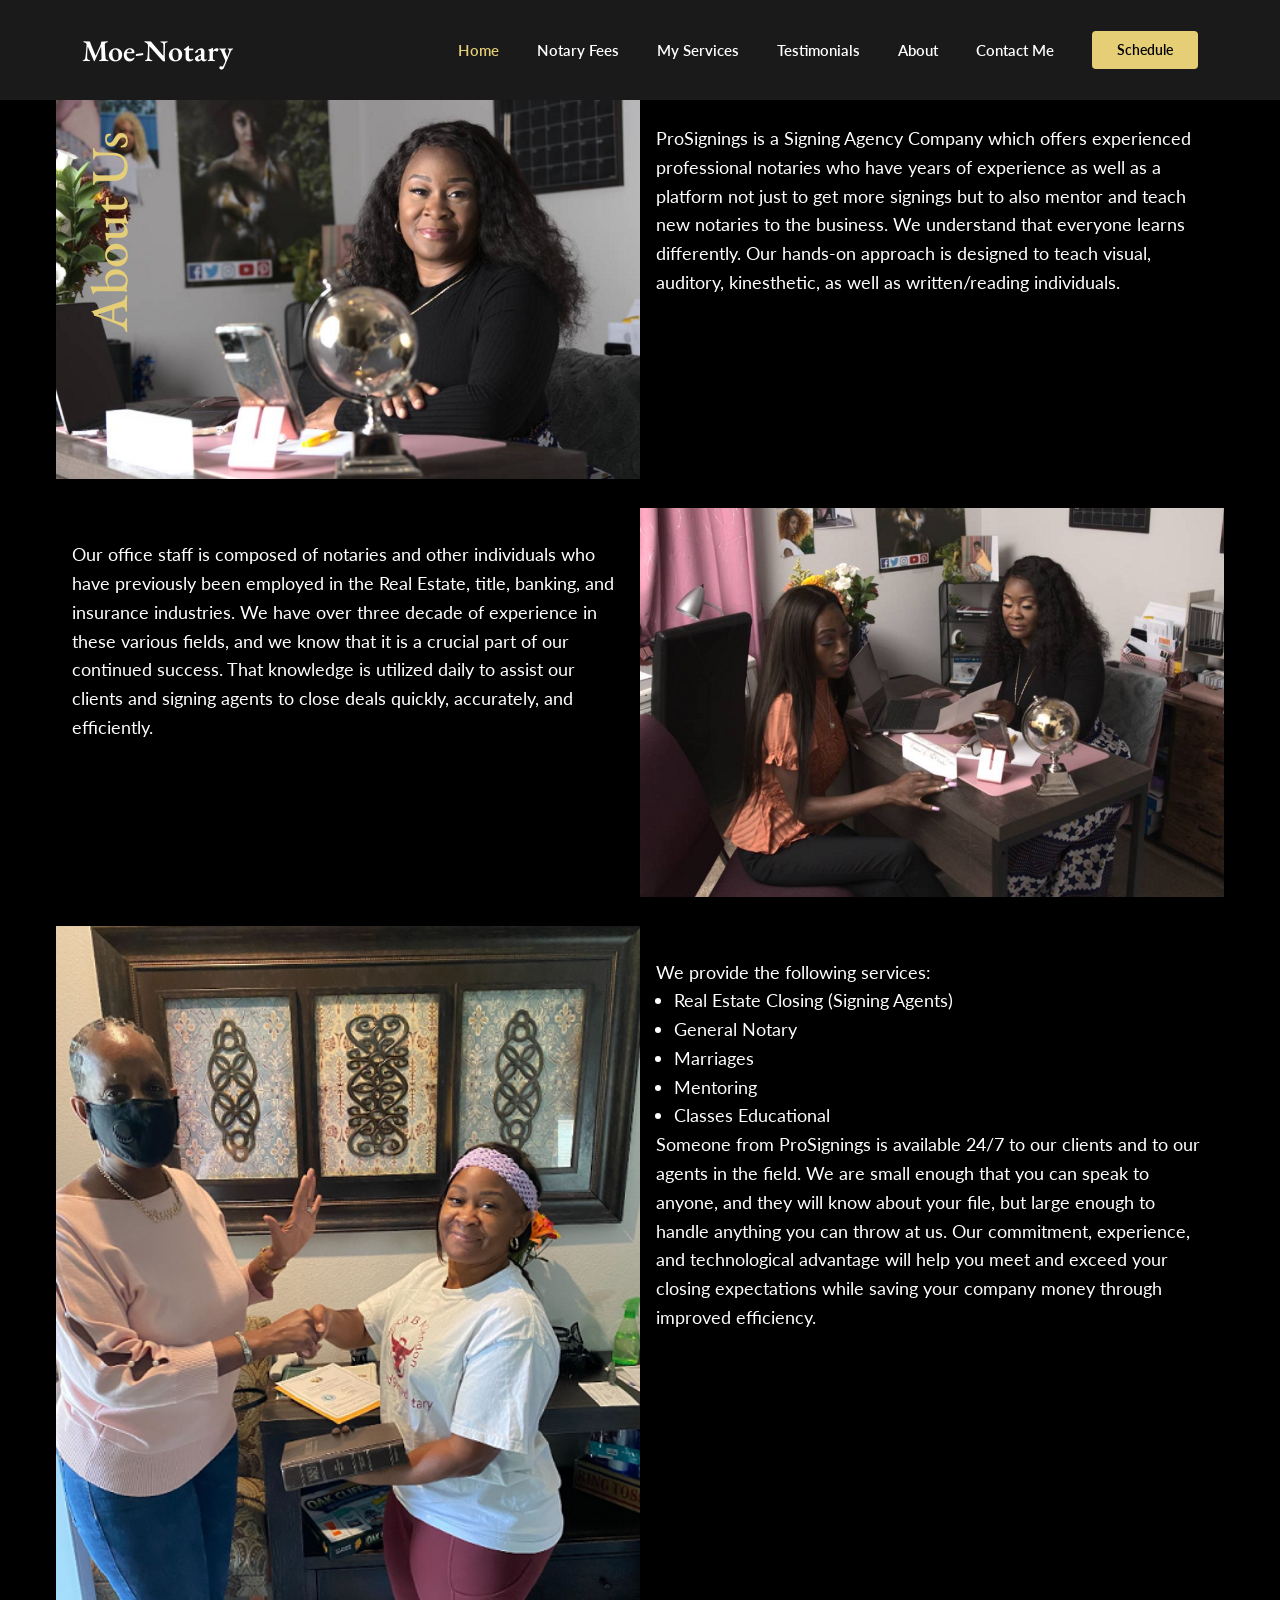
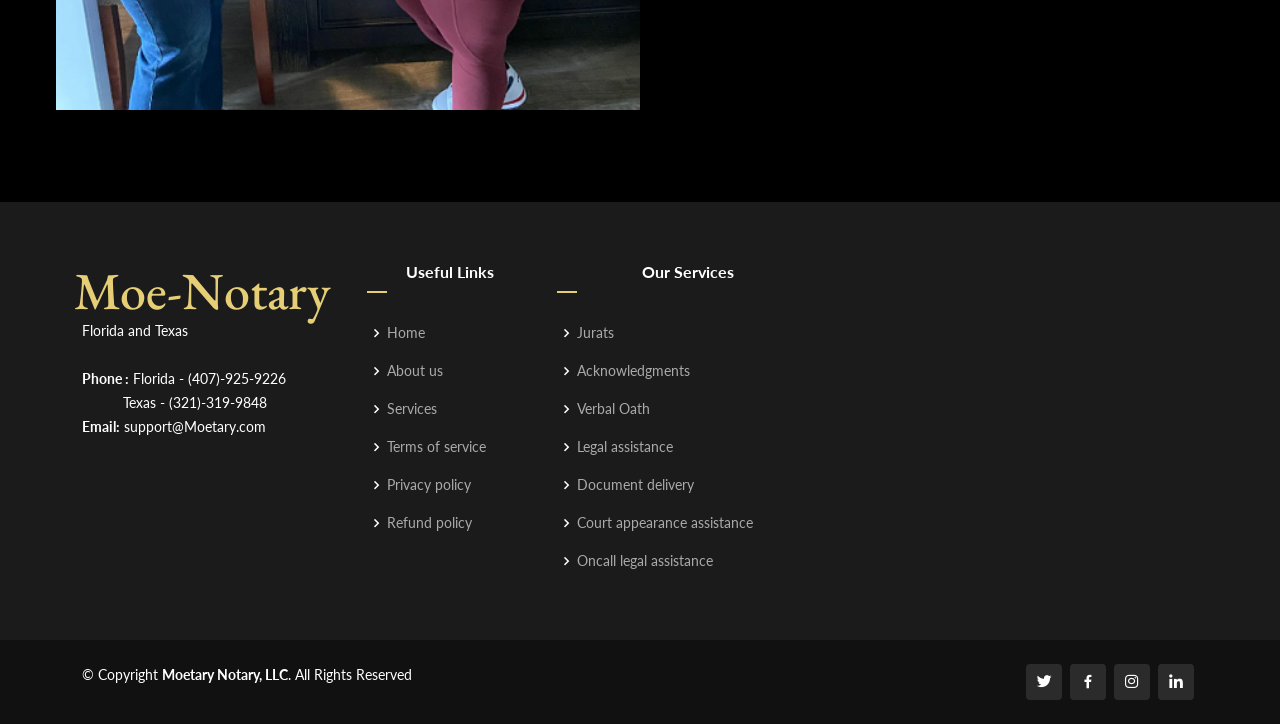
==== commit 0de0a475: "done" ====
--- a/about.html
+++ b/about.html
@@ -54,7 +54,7 @@
       <div class="container d-flex align-items-center">
         <h1 class="logo me-auto size_adjust_header">
           <!-- <a href="index.html"><img src="assets/img/logo11.png" /></a> -->
-          Moetary Notary
+         Moe-Notary
         </h1>
         <!-- Uncomment below if you prefer to use an image logo -->
         <!-- <a href="index.html" class="logo me-auto"><img src="assets/img/logo.png" alt=""></a>-->
@@ -73,9 +73,9 @@
             <li>
               <a class="nav-link scrollto" href="#testimonials">Testimonials</a>
             </li>
-            <li>
+            <!-- <li>
               <a class="nav-link scrollto" href="associates.html">Associates</a>
-            </li>
+            </li> -->
             <li><a class="nav-link scrollto" href="about.html">About</a></li>
             <!-- <li><a class="nav-link scrollto " href="#portfolio">Portfolio</a></li> -->
             <!-- <li><a class="nav-link scrollto" href="#team">Team</a></li> -->
@@ -167,7 +167,7 @@
                     <li>Marriages</li>
                     <li>Mentoring</li>
                     <li>Classes Educational</li>
-                  </ul>
+                  </ul> 
                   Someone from ProSignings is available 24/7 to our clients and
                   to our agents in the field. We are small enough that you can
                   speak to anyone, and they will know about your file, but large
@@ -190,7 +190,7 @@
             <div class="col-lg-3 col-md-6 footer-contact">
               <h1 class="logo me-auto" style="margin-left: -20px">
                 <!-- <a href="index.html"><img src="assets/img/logo11.png" /></a> -->
-                Moetary Notary
+               Moe-Notary
               </h1>
               <p class="addd">
                 Florida and Texas<br /><br />
@@ -287,7 +287,7 @@
           <!-- You can delete the links only if you purchased the pro version. -->
           <!-- Licensing information: https://bootstrapmade.com/license/ -->
           <!-- Purchase the pro version with working PHP/AJAX contact form: https://bootstrapmade.com/ProSignings-bootstrap-corporate-template/ -->
-          <!-- Moetary Notary -->
+          <!--Moe-Notary -->
           <!-- </div> -->
         </div>
         <div class="social-links text-center text-md-end pt-3 pt-md-0">
--- a/assets/css/style.css
+++ b/assets/css/style.css
@@ -28,14 +28,14 @@
   text-decoration: none;
 }
 
-h1,
+/* h1,
 h2,
 h3,
 h4,
 h5,
 h6 {
-  /* font-family: "Raleway", sans-serif; */
-}
+  font-family: "Raleway", sans-serif;
+} */
 
 /*--------------------------------------------------------------
 # Back to top button
@@ -285,9 +285,9 @@
     display: none;
   }
 
-  .navbar{
-    /* background-color: white; */
-  }
+  /* .navbar{
+    background-color: white;
+  } */
 }
 
 .navbar-mobile {
@@ -382,9 +382,9 @@
   background: black  url("../img/image_home.png") top right no-repeat ;
 
   background-size: contain;
-  background-position: 78%;
-  position: relative;
-  margin-top: 60px;
+  background-position: 92%;
+  position: relative;
+  margin-top: 10px;
   margin-bottom: -111px;
 }
 
@@ -452,10 +452,10 @@
   border: 2px solid #e6ce77;
 }
 
-#hero .btn-get-started:hover {
-  /* background: transparent; */
-  /* border-color: #fff; */
-}
+/* #hero .btn-get-started:hover {
+  background: transparent; */
+  /* border-color: #fff;
+} */
 
 @media (max-width: 768px) {
   #hero {
